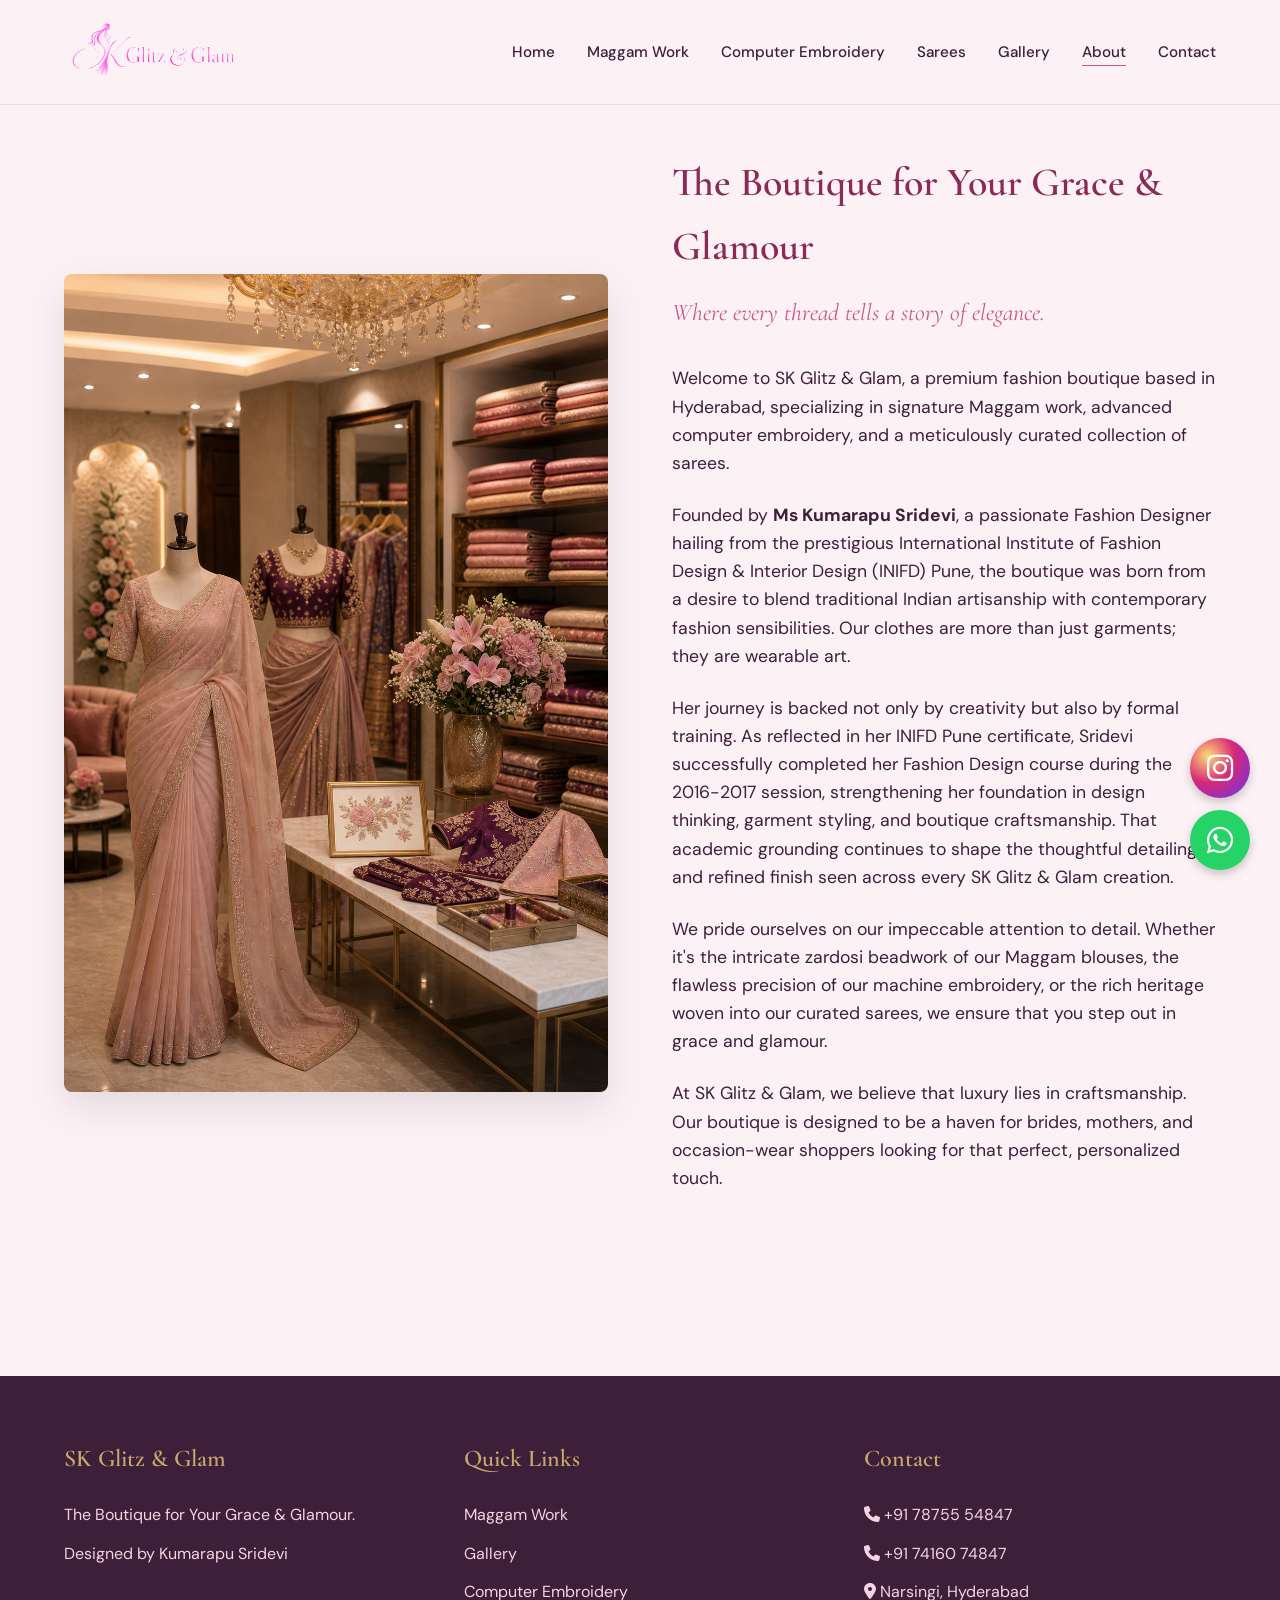
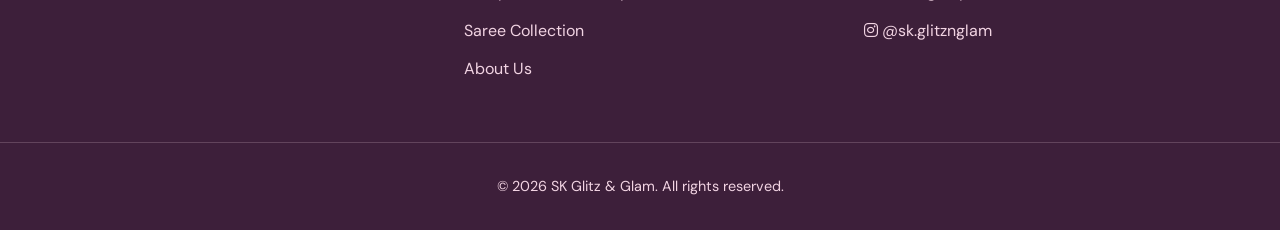
==== about.html @ c008ccf3 "feat: implement website structure, core pages, and product asset library" ====
<!DOCTYPE html>
<html lang="en">
<head>
    <meta charset="UTF-8">
    <meta name="viewport" content="width=device-width, initial-scale=1.0">
    <title>About Us | SK Glitz & Glam</title>
    <link rel="stylesheet" href="styles.css">
    <link rel="stylesheet" href="https://cdnjs.cloudflare.com/ajax/libs/font-awesome/6.4.0/css/all.min.css">
</head>
<body>

    <header>
        <div class="container nav-container">
            <a href="index.html" class="logo"><img src="assets/logo-sk-glitz-glam-final.png" alt="SK Glitz & Glam Logo"></a>
            <div class="mobile-toggle"><i class="fas fa-bars"></i></div>
            <nav>
                <ul class="nav-links">
                    <li><a href="index.html">Home</a></li>
                    <li><a href="maggam-work.html">Maggam Work</a></li>
                    <li><a href="computer-embroidery.html">Computer Embroidery</a></li>
                    <li><a href="sarees.html">Sarees</a></li>
                    <li><a href="gallery.html">Gallery</a></li>
                    <li><a href="about.html" class="active">About</a></li>
                    <li><a href="contact.html">Contact</a></li>
                </ul>
            </nav>
        </div>
    </header>

    <section style="padding-top: 150px;">
        <div class="container">
            <div class="about-content fade-in">
                <div class="about-image">
                    <img src="assets/about-boutique-interior.png" alt="SK Glitz & Glam boutique interior">
                </div>
                <div class="about-text">
                    <h1 class="section-title">The Boutique for Your Grace & Glamour</h1>
                    <p style="font-family: var(--font-heading); font-size: 1.5rem; color: var(--color-rose); margin-bottom: 2rem; font-style: italic;">Where every thread tells a story of elegance.</p>
                    
                    <p>Welcome to SK Glitz & Glam, a premium fashion boutique based in Hyderabad, specializing in signature Maggam work, advanced computer embroidery, and a meticulously curated collection of sarees.</p>
                    
                    <p>Founded by <strong>Ms Kumarapu Sridevi</strong>, a passionate Fashion Designer hailing from the prestigious International Institute of Fashion Design & Interior Design (INIFD) Pune, the boutique was born from a desire to blend traditional Indian artisanship with contemporary fashion sensibilities. Our clothes are more than just garments; they are wearable art.</p>

                    <p>Her journey is backed not only by creativity but also by formal training. As reflected in her INIFD Pune certificate, Sridevi successfully completed her Fashion Design course during the 2016-2017 session, strengthening her foundation in design thinking, garment styling, and boutique craftsmanship. That academic grounding continues to shape the thoughtful detailing and refined finish seen across every SK Glitz & Glam creation.</p>
                    
                    <p>We pride ourselves on our impeccable attention to detail. Whether it's the intricate zardosi beadwork of our Maggam blouses, the flawless precision of our machine embroidery, or the rich heritage woven into our curated sarees, we ensure that you step out in grace and glamour.</p>

                    <p>At SK Glitz & Glam, we believe that luxury lies in craftsmanship. Our boutique is designed to be a haven for brides, mothers, and occasion-wear shoppers looking for that perfect, personalized touch.</p>
                </div>
            </div>
        </div>
    </section>

    <footer>
        <div class="container footer-content">
            <div class="footer-col">
                <h4>SK Glitz & Glam</h4>
                <p>The Boutique for Your Grace & Glamour.</p>
                <p>Designed by Kumarapu Sridevi</p>
            </div>
            <div class="footer-col">
                <h4>Quick Links</h4>
                <a href="maggam-work.html">Maggam Work</a>
                <a href="gallery.html">Gallery</a>
                <a href="computer-embroidery.html">Computer Embroidery</a>
                <a href="sarees.html">Saree Collection</a>
                <a href="about.html">About Us</a>
            </div>
            <div class="footer-col">
                <h4>Contact</h4>
                <a href="tel:+917875554847"><i class="fas fa-phone"></i> +91 78755 54847</a>
                <a href="tel:+917416074847"><i class="fas fa-phone"></i> +91 74160 74847</a>
                <p><i class="fas fa-map-marker-alt"></i> Narsingi, Hyderabad</p>
                <a href="https://www.instagram.com/sk.glitznglam?utm_source=ig_web_button_share_sheet&igsh=ZDNlZDc0MzIxNw==" target="_blank"><i class="fab fa-instagram"></i> @sk.glitznglam</a>
            </div>
        </div>
        <div class="footer-bottom">
            <p>&copy; 2026 SK Glitz & Glam. All rights reserved.</p>
        </div>
    </footer>

    <a href="https://www.instagram.com/sk.glitznglam?utm_source=ig_web_button_share_sheet&igsh=ZDNlZDc0MzIxNw==" class="instagram-float" target="_blank" aria-label="Visit Instagram">
        <i class="fab fa-instagram"></i>
    </a>

    <a href="https://wa.me/917875554847?text=Hi!%20I'm%20interested%20in%20your%20boutique." class="whatsapp-float" target="_blank">
        <i class="fab fa-whatsapp"></i>
    </a>

    <script src="script.js"></script>
</body>
</html>
---- styles.css ----
@import url('https://fonts.googleapis.com/css2?family=Cormorant+Garamond:ital,wght@0,400;0,500;0,600;0,700;1,400&family=DM+Sans:ital,opsz,wght@0,9..40,300;0,9..40,400;0,9..40,500;0,9..40,600;1,9..40,400&display=swap');

:root {
  --color-rose: #C85A87;
  --color-plum: #8B2A57;
  --color-blush: #F2D4E3;
  --color-cream: #FCF1F5;
  --color-plum-ink: #3D1F3A;
  --color-gold: #C9A96E;
  
  --font-heading: 'Cormorant Garamond', serif;
  --font-body: 'DM Sans', sans-serif;
  
  --transition: all 0.3s ease;
}

* {
  margin: 0;
  padding: 0;
  box-sizing: border-box;
}

body {
  font-family: var(--font-body);
  background-color: var(--color-cream);
  color: var(--color-plum-ink);
  line-height: 1.6;
  overflow-x: hidden;
}

h1, h2, h3, h4, h5, h6 {
  font-family: var(--font-heading);
  font-weight: 600;
  color: var(--color-plum);
}

a {
  text-decoration: none;
  color: inherit;
  transition: var(--transition);
}

img {
  max-width: 100%;
  height: auto;
  display: block;
}

.container {
  width: 90%;
  max-width: 1200px;
  margin: 0 auto;
}

/* Typography */
.text-center { text-align: center; }
.section-title {
  font-size: 2.5rem;
  margin-bottom: 1rem;
  color: var(--color-plum);
}
.section-subtitle {
  font-size: 1.1rem;
  color: var(--color-rose);
  margin-bottom: 3rem;
  font-style: italic;
  font-family: var(--font-heading);
}

/* Buttons */
.btn {
  display: inline-block;
  padding: 0.8rem 2rem;
  background-color: var(--color-plum);
  color: var(--color-cream);
  border: none;
  border-radius: 4px;
  font-size: 1rem;
  cursor: pointer;
  transition: var(--transition);
  text-transform: uppercase;
  letter-spacing: 1px;
  font-family: var(--font-body);
  font-weight: 500;
}
.btn:hover {
  background-color: var(--color-rose);
  color: white;
  transform: translateY(-2px);
  box-shadow: 0 4px 15px rgba(200, 90, 135, 0.3);
}

.btn-outline {
  background-color: transparent;
  color: var(--color-plum);
  border: 1px solid var(--color-plum);
}
.btn-outline:hover {
  background-color: var(--color-plum);
  color: var(--color-cream);
}

/* Header & Nav */
header {
  background-color: rgba(252, 241, 245, 0.96);
  backdrop-filter: blur(10px);
  position: fixed;
  width: 100%;
  top: 0;
  z-index: 1000;
  border-bottom: 1px solid var(--color-blush);
  padding: 1rem 0;
  transition: var(--transition);
}

.nav-container {
  display: flex;
  justify-content: space-between;
  align-items: center;
}

.logo {
  display: flex;
  align-items: center;
  flex-shrink: 0;
}

.logo img {
  height: 72px;
  max-width: min(420px, 52vw);
  width: auto;
  object-fit: contain;
  mix-blend-mode: multiply;
  filter: brightness(1.3) contrast(1.1) saturate(1.4);
}

.nav-links {
  display: flex;
  gap: 2rem;
  list-style: none;
}

.nav-links a {
  font-weight: 500;
  font-size: 0.95rem;
  position: relative;
}

.nav-links a::after {
  content: '';
  position: absolute;
  width: 0;
  height: 1px;
  bottom: -4px;
  left: 0;
  background-color: var(--color-rose);
  transition: var(--transition);
}

.nav-links a:hover::after, .nav-links a.active::after {
  width: 100%;
}

.mobile-toggle {
  display: none;
  font-size: 1.5rem;
  cursor: pointer;
  color: var(--color-plum);
}

/* Sections */
section {
  padding: 6rem 0;
}

/* Hero Section */
.hero {
  position: relative;
  min-height: 100vh;
  display: flex;
  align-items: center;
  justify-content: center;
  text-align: center;
  background-color: var(--color-blush);
  background-image:
    radial-gradient(circle at top left, rgba(255, 255, 255, 0.9), transparent 38%),
    linear-gradient(135deg, rgba(242, 212, 227, 0.92), rgba(253, 247, 245, 0.98));
  overflow: hidden;
  padding-top: 80px;
}

.hero-content {
  max-width: 800px;
  animation: fadeInUp 1s ease;
  position: relative;
  z-index: 1;
}

.hero::after {
  content: '';
  position: absolute;
  left: 50%;
  top: 54%;
  transform: translate(-50%, -50%);
  width: min(85vw, 960px);
  height: min(85vh, 720px);
  background-image: url('assets/hero-dupatta-clean.png');
  background-repeat: no-repeat;
  background-position: center;
  background-size: contain;
  opacity: 0.18;
  filter: saturate(0.8) brightness(1.05);
  mix-blend-mode: multiply;
  pointer-events: none;
}

.hero h1 {
  font-size: 4rem;
  margin-bottom: 1rem;
  color: var(--color-plum-ink);
}

.hero p {
  font-size: 1.5rem;
  color: var(--color-plum);
  margin-bottom: 2.5rem;
  font-family: var(--font-heading);
  font-style: italic;
}

.brand-story {
  padding-top: 1rem;
}

.story-card {
  max-width: 980px;
  margin: 0 auto;
  padding: 2.5rem;
  background: linear-gradient(135deg, rgba(255, 255, 255, 0.88), rgba(242, 212, 227, 0.72));
  border: 1px solid rgba(200, 90, 135, 0.15);
  border-radius: 24px;
  box-shadow: 0 18px 50px rgba(61, 31, 58, 0.08);
}

.story-card p {
  font-size: 1.08rem;
  line-height: 1.9;
  color: var(--color-plum-ink);
  text-align: center;
}

/* Featured Categories */
.featured-categories {
  display: grid;
  grid-template-columns: repeat(auto-fit, minmax(300px, 1fr));
  gap: 2rem;
  margin-top: 3rem;
}

.home-category-card {
  scroll-snap-align: start;
}

.category-card {
  position: relative;
  overflow: hidden;
  border-radius: 8px;
  height: 400px;
  cursor: pointer;
  box-shadow: 0 10px 30px rgba(0,0,0,0.05);
}

.category-card img {
  width: 100%;
  height: 100%;
  object-fit: cover;
  transition: transform 0.6s ease;
}

.category-overlay {
  position: absolute;
  inset: 0;
  background: linear-gradient(to top, rgba(61, 31, 58, 0.8), transparent);
  display: flex;
  flex-direction: column;
  justify-content: flex-end;
  padding: 2rem;
  color: var(--color-cream);
  transition: var(--transition);
}

.category-card:hover img {
  transform: scale(1.05);
}

.category-card:hover .category-overlay {
  background: linear-gradient(to top, rgba(139, 42, 87, 0.9), transparent);
}

.category-overlay h3 {
  color: var(--color-cream);
  font-size: 1.8rem;
  margin-bottom: 0.5rem;
}

/* Gallery Grids */
.gallery-grid {
  display: grid;
  grid-template-columns: repeat(auto-fill, minmax(300px, 1fr));
  gap: 2rem;
}

.gallery-item {
  position: relative;
  border-radius: 8px;
  overflow: hidden;
  box-shadow: 0 5px 15px rgba(0,0,0,0.05);
  cursor: pointer;
  background: white;
}

.gallery-item img {
  width: 100%;
  height: 350px;
  object-fit: cover;
  transition: transform 0.5s ease;
}

.gallery-item:hover img {
  transform: scale(1.03);
}

.gallery-info {
  padding: 1rem;
  text-align: center;
  border-top: 1px solid var(--color-blush);
}

.gallery-info h4 {
  font-family: var(--font-body);
  color: var(--color-plum-ink);
  margin-bottom: 0.5rem;
}

.gallery-page-section {
  padding-top: 150px;
}

.gallery-page-intro {
  max-width: 760px;
  margin: 0 auto 2.5rem;
  text-align: center;
}

.gallery-page-intro p {
  font-size: 1.05rem;
  color: var(--color-plum-ink);
}

.gallery-placeholder {
  min-height: 350px;
  display: flex;
  align-items: center;
  justify-content: center;
  background: linear-gradient(135deg, rgba(255, 255, 255, 0.9), rgba(242, 212, 227, 0.72));
  border: 1px solid rgba(200, 90, 135, 0.18);
}

.gallery-placeholder-box {
  text-align: center;
  padding: 2rem;
  color: var(--color-plum);
}

.gallery-placeholder-box i {
  font-size: 2.4rem;
  color: var(--color-rose);
  margin-bottom: 1rem;
}

.gallery-placeholder-box h4 {
  margin-bottom: 0.4rem;
}

/* Lightbox Modal */
.modal {
  display: none;
  position: fixed;
  z-index: 2000;
  left: 0;
  top: 0;
  width: 100%;
  height: 100%;
  background-color: rgba(61, 31, 58, 0.9);
  align-items: center;
  justify-content: center;
  opacity: 0;
  transition: opacity 0.3s ease;
}

.modal.show {
  display: flex;
  opacity: 1;
}

.modal-content {
  background-color: var(--color-cream);
  padding: 1.5rem;
  border-radius: 8px;
  max-width: 90%;
  max-height: 90vh;
  position: relative;
  display: flex;
  flex-direction: column;
  align-items: center;
  box-shadow: 0 20px 50px rgba(0,0,0,0.3);
}

.modal-content img {
  max-height: 70vh;
  object-fit: contain;
  margin-bottom: 1.5rem;
  border-radius: 4px;
}

.modal-content-scrollable {
  width: min(92vw, 720px);
  max-height: 85vh;
  overflow-y: auto;
}

.close-modal {
  position: absolute;
  top: -40px;
  right: 0;
  color: white;
  font-size: 2rem;
  cursor: pointer;
  transition: color 0.3s;
}

.close-modal:hover {
  color: var(--color-rose);
}

/* Floating Social Buttons */
.instagram-float,
.whatsapp-float {
  position: fixed;
  right: 30px;
  color: white;
  width: 60px;
  height: 60px;
  border-radius: 50%;
  display: flex;
  align-items: center;
  justify-content: center;
  font-size: 30px;
  box-shadow: 0 4px 10px rgba(0,0,0,0.2);
  z-index: 100;
  transition: var(--transition);
}

.instagram-float {
  bottom: 102px;
  background: radial-gradient(circle at 30% 30%, #feda75, #d62976 45%, #962fbf 75%, #4f5bd5);
}

.whatsapp-float {
  bottom: 30px;
  background-color: #25d366;
}

.instagram-float:hover,
.whatsapp-float:hover {
  transform: scale(1.1);
  color: white;
}

.instagram-float:hover {
  box-shadow: 0 10px 24px rgba(214, 41, 118, 0.35);
}

.whatsapp-float:hover {
  background-color: #128C7E;
}

/* Footer */
footer {
  background-color: var(--color-plum-ink);
  color: var(--color-cream);
  padding: 4rem 0 2rem;
  margin-top: 4rem;
}

.footer-content {
  display: grid;
  grid-template-columns: repeat(auto-fit, minmax(250px, 1fr));
  gap: 3rem;
  margin-bottom: 3rem;
}

.footer-col h4 {
  color: var(--color-gold);
  font-family: var(--font-heading);
  font-size: 1.5rem;
  margin-bottom: 1.5rem;
}

.footer-col p, .footer-col a {
  color: var(--color-blush);
  margin-bottom: 0.8rem;
  display: block;
}

.footer-col a:hover {
  color: var(--color-cream);
}

.footer-bottom {
  text-align: center;
  padding-top: 2rem;
  border-top: 1px solid rgba(242, 212, 227, 0.2);
  color: var(--color-blush);
  font-size: 0.9rem;
}

/* Instagram Strip */
.instagram-strip {
  display: flex;
  overflow-x: auto;
  gap: 1rem;
  padding: 1rem 0;
  scrollbar-width: none; /* Firefox */
}
.instagram-strip::-webkit-scrollbar {
  display: none; /* Chrome */
}

.ig-post {
  flex: 0 0 250px;
  height: 250px;
  position: relative;
  border-radius: 8px;
  overflow: hidden;
}

.ig-post img {
  width: 100%;
  height: 100%;
  object-fit: cover;
  transition: transform 0.4s;
}

.ig-post:hover img {
  transform: scale(1.05);
}

.ig-overlay {
  position: absolute;
  inset: 0;
  background: rgba(139, 42, 87, 0.7);
  display: flex;
  align-items: center;
  justify-content: center;
  opacity: 0;
  transition: opacity 0.3s;
  color: white;
  font-size: 2rem;
}

.ig-post:hover .ig-overlay {
  opacity: 1;
}

/* Animations */
@keyframes fadeInUp {
  from {
    opacity: 0;
    transform: translateY(30px);
  }
  to {
    opacity: 1;
    transform: translateY(0);
  }
}

.fade-in {
  opacity: 0;
  transform: translateY(20px);
  transition: opacity 0.8s ease, transform 0.8s ease;
}

.fade-in.visible {
  opacity: 1;
  transform: translateY(0);
}

/* Contact Page Specific */
.contact-grid {
  display: grid;
  grid-template-columns: 1fr 1.5fr;
  gap: 4rem;
  align-items: start;
}

.contact-info {
  background: white;
  padding: 2.5rem;
  border-radius: 8px;
  box-shadow: 0 10px 30px rgba(0,0,0,0.05);
}

.info-item {
  margin-bottom: 1.5rem;
  display: flex;
  align-items: flex-start;
  gap: 1rem;
}

.info-item i {
  color: var(--color-rose);
  font-size: 1.2rem;
  margin-top: 0.2rem;
}

.map-container {
  border-radius: 8px;
  overflow: hidden;
  box-shadow: 0 10px 30px rgba(0,0,0,0.05);
  height: 500px;
}

.map-container iframe {
  width: 100%;
  height: 100%;
  border: none;
}

/* About Page Specific */
.about-content {
  display: flex;
  gap: 4rem;
  align-items: center;
}

.about-text {
  flex: 1;
}

.about-text p {
  margin-bottom: 1.5rem;
  font-size: 1.1rem;
  color: var(--color-plum-ink);
}

.about-image {
  flex: 1;
  border-radius: 8px;
  overflow: hidden;
  box-shadow: 0 15px 40px rgba(0,0,0,0.1);
}

.about-image img {
  width: 100%;
  height: auto;
}

/* Responsive */
@media (max-width: 992px) {
  .hero h1 { font-size: 3rem; }
  .hero::after {
    width: min(82vw, 680px);
    height: min(62vh, 480px);
    opacity: 0.26;
  }
  .contact-grid, .about-content {
    grid-template-columns: 1fr;
    flex-direction: column;
  }
}

@media (max-width: 768px) {
  .logo img {
    height: 58px;
    max-width: 260px;
  }

  .nav-links {
    position: fixed;
    right: -100%;
    top: 70px;
    flex-direction: column;
    background-color: var(--color-cream);
    width: 100%;
    text-align: center;
    transition: 0.3s;
    box-shadow: 0 10px 15px rgba(0,0,0,0.05);
    padding: 2rem 0;
  }
  
  .nav-links.active {
    right: 0;
  }
  
  .mobile-toggle {
    display: block;
  }
  
  .hero h1 { font-size: 2.5rem; }
  .hero p { font-size: 1.2rem; }
  .hero::after {
    top: 52%;
    width: 92vw;
    height: 50vh;
    opacity: 0.22;
  }

  .featured-categories {
    display: flex;
    gap: 1rem;
    overflow-x: auto;
    scroll-snap-type: x mandatory;
    padding: 0.25rem 0 0.5rem;
    margin-top: 2rem;
  }

  .featured-categories::-webkit-scrollbar {
    height: 8px;
  }

  .featured-categories::-webkit-scrollbar-thumb {
    background: rgba(200, 90, 135, 0.35);
    border-radius: 999px;
  }

  .home-category-card {
    flex: 0 0 82%;
    min-width: 82%;
  }

  .story-card {
    padding: 2rem 1.4rem;
  }
  .story-card p {
    text-align: left;
    font-size: 1rem;
    line-height: 1.8;
  }
  
  .section-title { font-size: 2rem; }
}
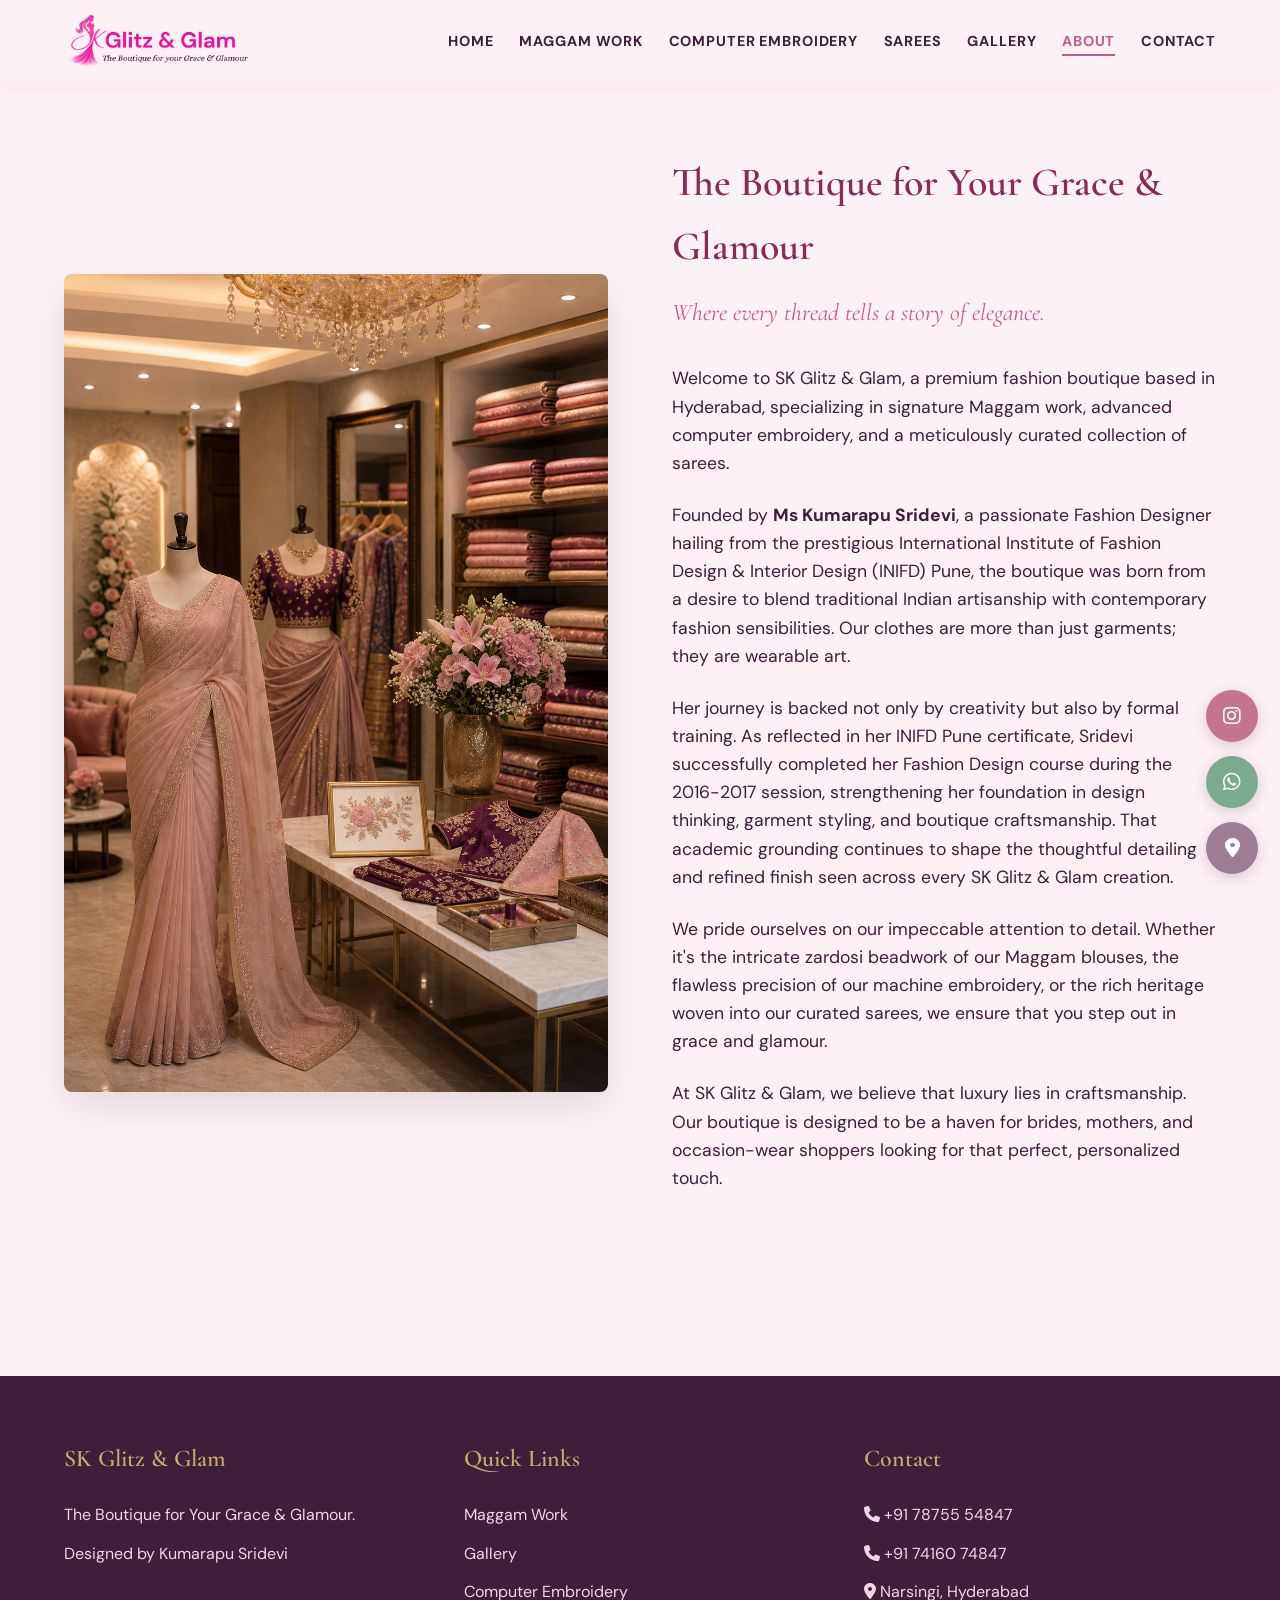
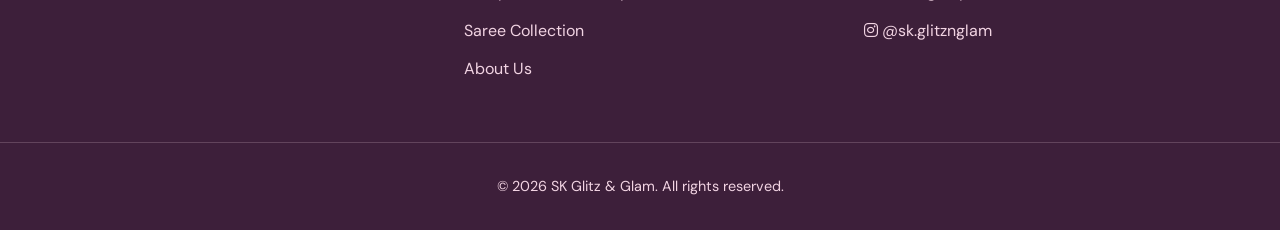
==== commit 4ea69c5b: "feat: replace static hero image with video background, update typography, and improve floating actio" ====
--- a/about.html
+++ b/about.html
@@ -11,7 +11,7 @@
 
     <header>
         <div class="container nav-container">
-            <a href="index.html" class="logo"><img src="assets/logo-sk-glitz-glam-final.png" alt="SK Glitz & Glam Logo"></a>
+            <a href="index.html" class="logo"><img src="assets/sk-logo-vfinal.png" alt="SK Glitz & Glam Logo"></a>
             <div class="mobile-toggle"><i class="fas fa-bars"></i></div>
             <nav>
                 <ul class="nav-links">
@@ -79,13 +79,40 @@
         </div>
     </footer>
 
-    <a href="https://www.instagram.com/sk.glitznglam?utm_source=ig_web_button_share_sheet&igsh=ZDNlZDc0MzIxNw==" class="instagram-float" target="_blank" aria-label="Visit Instagram">
-        <i class="fab fa-instagram"></i>
-    </a>
+    <!-- ─────────────────────────────────────────────────────────
+         LUXURY FLOATING ACTION BUTTONS
+         Stacked vertically · Fixed bottom-right · 52×52px each
+         ───────────────────────────────────────────────────────── -->
+    <div class="floating-actions" aria-label="Quick contact options">
 
-    <a href="https://wa.me/917875554847?text=Hi!%20I'm%20interested%20in%20your%20boutique." class="whatsapp-float" target="_blank">
-        <i class="fab fa-whatsapp"></i>
-    </a>
+        <!-- Button 1: Instagram -->
+        <a  href="https://www.instagram.com/sk.glitznglam?utm_source=ig_web_button_share_sheet&igsh=ZDNlZDc0MzIxNw=="
+            class="fab-btn fab-instagram"
+            target="_blank"
+            rel="noopener noreferrer"
+            aria-label="Visit SK Glitz & Glam on Instagram">
+            <i class="fab fa-instagram"></i>
+        </a>
+
+        <!-- Button 2: WhatsApp -->
+        <a  href="https://wa.me/917875554847?text=Hi!%20I'm%20interested%20in%20your%20boutique."
+            class="fab-btn fab-whatsapp"
+            target="_blank"
+            rel="noopener noreferrer"
+            aria-label="Chat with us on WhatsApp">
+            <i class="fab fa-whatsapp"></i>
+        </a>
+
+        <!-- Button 3: Location — opens exact Google Maps pin -->
+        <a  href="https://www.google.com/maps/place/Narsingi,+Hyderabad,+Narsingi,+Telangana/@17.3881541,78.3463824,15z/data=!3m1!4b1!4m6!3m5!1s0x3bcb94441108a247:0x38289e4326f13333!8m2!3d17.3876025!4d78.3572062!16s%2Fg%2F11rd_wzz1r?hl=en&entry=ttu&g_ep=EgoyMDI2MDUyMC4wIKXMDSoASAFQAw%3D%3D"
+            class="fab-btn fab-location"
+            target="_blank"
+            rel="noopener noreferrer"
+            aria-label="Find us on Google Maps — Narsingi, Hyderabad">
+            <i class="fas fa-map-marker-alt"></i>
+        </a>
+
+    </div>
 
     <script src="script.js"></script>
 </body>
--- a/styles.css
+++ b/styles.css
@@ -1,4 +1,4 @@
-@import url('https://fonts.googleapis.com/css2?family=Cormorant+Garamond:ital,wght@0,400;0,500;0,600;0,700;1,400&family=DM+Sans:ital,opsz,wght@0,9..40,300;0,9..40,400;0,9..40,500;0,9..40,600;1,9..40,400&display=swap');
+@import url('https://fonts.googleapis.com/css2?family=Cinzel+Decorative:wght@400;700&family=Cormorant+Garamond:ital,wght@0,400;0,500;0,600;0,700;1,400&family=DM+Sans:ital,opsz,wght@0,9..40,300;0,9..40,400;0,9..40,500;0,9..40,600;1,9..40,400&display=swap');
 
 :root {
   --color-rose: #C85A87;
@@ -100,17 +100,17 @@
   color: var(--color-cream);
 }
 
-/* Header & Nav */
+/* Header & Nav (Luxury Boutique Static Compact Design) */
 header {
-  background-color: rgba(252, 241, 245, 0.96);
-  backdrop-filter: blur(10px);
   position: fixed;
   width: 100%;
   top: 0;
   z-index: 1000;
-  border-bottom: 1px solid var(--color-blush);
-  padding: 1rem 0;
-  transition: var(--transition);
+  isolation: isolate; /* Crucial: Isolates blending so mix-blend-mode on the logo blends ONLY with the header background and doesn't leak into the page content behind it */
+  background-color: var(--color-cream); /* Solid soft blush/pale pink background permanently */
+  border-bottom: 1px solid rgba(242, 212, 227, 0.45);
+  padding: 0.5rem 0; /* Reduced padding for compact look */
+  box-shadow: 0 4px 15px rgba(139, 42, 87, 0.05); /* Permanent elegant shadow */
 }
 
 .nav-container {
@@ -119,45 +119,72 @@
   align-items: center;
 }
 
+/* Logo - Blended seamlessly with the header */
 .logo {
   display: flex;
   align-items: center;
   flex-shrink: 0;
+  background: transparent;
+  border: none;
+  box-shadow: none;
+  padding: 0;
+  border-radius: 0;
+  opacity: 1 !important; /* Always fully visible */
 }
 
 .logo img {
-  height: 72px;
-  max-width: min(420px, 52vw);
+  height: 65px; /* Compact height for premium luxury feel */
+  max-width: min(450px, 55vw);
   width: auto;
   object-fit: contain;
-  mix-blend-mode: multiply;
-  filter: brightness(1.3) contrast(1.1) saturate(1.4);
-}
-
+  mix-blend-mode: multiply; /* Blends logo image background with header */
+  transition: transform 0.3s ease;
+  opacity: 1 !important; /* Always fully visible */
+}
+
+.logo img:hover {
+  transform: scale(1.03);
+  opacity: 1 !important;
+}
+
+/* Nav Links & Typography */
 .nav-links {
   display: flex;
-  gap: 2rem;
+  gap: 1.6rem; /* Slightly reduced gap between items for a cleaner, compact look */
   list-style: none;
 }
 
 .nav-links a {
-  font-weight: 500;
-  font-size: 0.95rem;
+  font-family: var(--font-body);
+  font-weight: 700; /* Bold/premium appearance */
+  font-size: 0.9rem; /* Slightly smaller size for luxury minimal feel */
+  letter-spacing: 0.06em;
+  text-transform: uppercase;
+  color: var(--color-plum-ink); /* Permanently dark mauve/deep plum text color */
   position: relative;
-}
-
+  transition: color 0.3s ease;
+}
+
+/* Individual link hover & active state */
+.nav-links a:hover,
+.nav-links a.active {
+  color: var(--color-rose) !important; /* Elegant rose highlight */
+}
+
+/* Smooth Hover Underline Animation */
 .nav-links a::after {
   content: '';
   position: absolute;
   width: 0;
-  height: 1px;
-  bottom: -4px;
+  height: 2px;
+  bottom: -6px;
   left: 0;
   background-color: var(--color-rose);
-  transition: var(--transition);
-}
-
-.nav-links a:hover::after, .nav-links a.active::after {
+  transition: width 0.3s ease;
+}
+
+.nav-links a:hover::after,
+.nav-links a.active::after {
   width: 100%;
 }
 
@@ -180,52 +207,75 @@
   display: flex;
   align-items: center;
   justify-content: center;
+  overflow: hidden;
+  padding-top: 130px; /* Proper top padding to push hero content below the compact fixed navbar */
+  background: var(--color-plum-ink);
+}
+
+.hero::after {
+  display: none; /* Hide default static poster background */
+}
+
+.hero-video {
+  position: absolute;
+  inset: 0;
+  width: 100%;
+  height: 100%;
+  object-fit: cover;
+  z-index: 0;
+  filter: saturate(1.15) brightness(0.75);
+}
+
+.hero-overlay {
+  position: absolute;
+  inset: 0;
+  z-index: 1;
+  background:
+    linear-gradient(180deg,
+      rgba(61, 31, 58, 0.65) 0%,
+      rgba(61, 31, 58, 0.45) 40%,
+      rgba(61, 31, 58, 0.75) 100%),
+    radial-gradient(ellipse at 50% 60%, rgba(200, 90, 135, 0.2) 0%, transparent 75%);
+}
+
+.hero-content {
+  position: relative;
+  z-index: 2;
+  max-width: 850px;
+  color: var(--color-cream);
   text-align: center;
-  background-color: var(--color-blush);
-  background-image:
-    radial-gradient(circle at top left, rgba(255, 255, 255, 0.9), transparent 38%),
-    linear-gradient(135deg, rgba(242, 212, 227, 0.92), rgba(253, 247, 245, 0.98));
-  overflow: hidden;
-  padding-top: 80px;
-}
-
-.hero-content {
-  max-width: 800px;
   animation: fadeInUp 1s ease;
-  position: relative;
-  z-index: 1;
-}
-
-.hero::after {
-  content: '';
-  position: absolute;
-  left: 50%;
-  top: 54%;
-  transform: translate(-50%, -50%);
-  width: min(85vw, 960px);
-  height: min(85vh, 720px);
-  background-image: url('assets/hero-dupatta-clean.png');
-  background-repeat: no-repeat;
-  background-position: center;
-  background-size: contain;
-  opacity: 0.18;
-  filter: saturate(0.8) brightness(1.05);
-  mix-blend-mode: multiply;
-  pointer-events: none;
 }
 
 .hero h1 {
-  font-size: 4rem;
-  margin-bottom: 1rem;
-  color: var(--color-plum-ink);
+  font-family: 'Cinzel Decorative', var(--font-heading), serif;
+  font-size: clamp(2rem, 5.5vw, 3.8rem);
+  font-weight: 700;
+  line-height: 1.15;
+  margin-bottom: 1.5rem;
+  background: linear-gradient(135deg, var(--color-blush) 0%, var(--color-rose) 40%, var(--color-gold) 75%, var(--color-blush) 100%);
+  background-size: 200% auto;
+  -webkit-background-clip: text;
+  -webkit-text-fill-color: transparent;
+  background-clip: text;
+  animation: shimmerText 4s linear infinite;
+  text-shadow: none;
+}
+
+@keyframes shimmerText {
+  0%   { background-position: 200% center; }
+  100% { background-position: -200% center; }
 }
 
 .hero p {
-  font-size: 1.5rem;
-  color: var(--color-plum);
-  margin-bottom: 2.5rem;
-  font-family: var(--font-heading);
+  font-family: 'Cormorant Garamond', serif;
+  font-size: clamp(1.1rem, 2.5vw, 1.55rem);
   font-style: italic;
+  font-weight: 500;
+  color: var(--color-blush);
+  letter-spacing: 0.05em;
+  margin-bottom: 0;
+  text-shadow: 0 2px 8px rgba(0, 0, 0, 0.6);
 }
 
 .brand-story {
@@ -681,15 +731,25 @@
 }
 
 @media (max-width: 768px) {
+  .logo {
+    background: transparent;
+    border: none;
+    box-shadow: none;
+    padding: 0;
+    border-radius: 0;
+  }
+
   .logo img {
-    height: 58px;
-    max-width: 260px;
-  }
+    height: 50px;
+    max-width: 300px;
+    mix-blend-mode: multiply;
+  }
+
 
   .nav-links {
     position: fixed;
     right: -100%;
-    top: 70px;
+    top: 64px;
     flex-direction: column;
     background-color: var(--color-cream);
     width: 100%;
@@ -697,6 +757,7 @@
     transition: 0.3s;
     box-shadow: 0 10px 15px rgba(0,0,0,0.05);
     padding: 2rem 0;
+    gap: 1.5rem;
   }
   
   .nav-links.active {
@@ -750,3 +811,92 @@
   
   .section-title { font-size: 2rem; }
 }
+
+/* ─────────────────────────────────────────────────────────
+   LUXURY FLOATING ACTION BUTTONS
+   Stacked vertically · Bottom-right corner · Fixed position
+   Inspired by the subtle Ritu Kumar floating icon style
+   ───────────────────────────────────────────────────────── */
+
+/* Wrapper: stacks all three buttons in a vertical column */
+.floating-actions {
+  position: fixed;
+  bottom: 26px;
+  right: 22px;
+  display: flex;
+  flex-direction: column;
+  align-items: center;
+  gap: 14px;
+  z-index: 9999;
+}
+
+/* Base style shared by all three buttons */
+.fab-btn {
+  width: 52px;
+  height: 52px;
+  border-radius: 50%;
+  display: flex;
+  align-items: center;
+  justify-content: center;
+  text-decoration: none;
+  font-size: 1.25rem;          /* Icon size */
+  color: #fff;
+  box-shadow: 0 4px 14px rgba(90, 30, 60, 0.18);
+  transition: transform 0.28s ease, box-shadow 0.28s ease, background-color 0.28s ease;
+  /* Subtle entry animation */
+  animation: fabFadeIn 0.6s ease both;
+}
+
+/* Staggered entry delay per button */
+.fab-btn:nth-child(1) { animation-delay: 0.1s; }
+.fab-btn:nth-child(2) { animation-delay: 0.22s; }
+.fab-btn:nth-child(3) { animation-delay: 0.34s; }
+
+@keyframes fabFadeIn {
+  from { opacity: 0; transform: translateY(12px) scale(0.92); }
+  to   { opacity: 1; transform: translateY(0)    scale(1);    }
+}
+
+/* Hover: slight scale + deeper shadow — no color flash */
+.fab-btn:hover {
+  transform: scale(1.1);
+  box-shadow: 0 7px 20px rgba(90, 30, 60, 0.28);
+}
+
+/* ── Button 1: Instagram — dusty rose / blush ── */
+.fab-instagram {
+  background-color: #c4748c;   /* Dusty rose-mauve */
+}
+.fab-instagram:hover {
+  background-color: #b55f79;   /* Slightly richer wine on hover */
+}
+
+/* ── Button 2: WhatsApp — soft sage-green (muted, no neon) ── */
+.fab-whatsapp {
+  background-color: #7aaa8f;   /* Muted sage green — refined, not bright */
+}
+.fab-whatsapp:hover {
+  background-color: #64957a;
+}
+
+/* ── Button 3: Location/Map — soft mauve / muted plum ── */
+.fab-location {
+  background-color: #9e7d94;   /* Muted plum-mauve */
+}
+.fab-location:hover {
+  background-color: #87668c;   /* Deeper wine-plum on hover */
+}
+
+/* Mobile: slightly smaller to avoid crowding small screens */
+@media (max-width: 480px) {
+  .floating-actions {
+    bottom: 18px;
+    right: 14px;
+    gap: 11px;
+  }
+  .fab-btn {
+    width: 46px;
+    height: 46px;
+    font-size: 1.1rem;
+  }
+}
